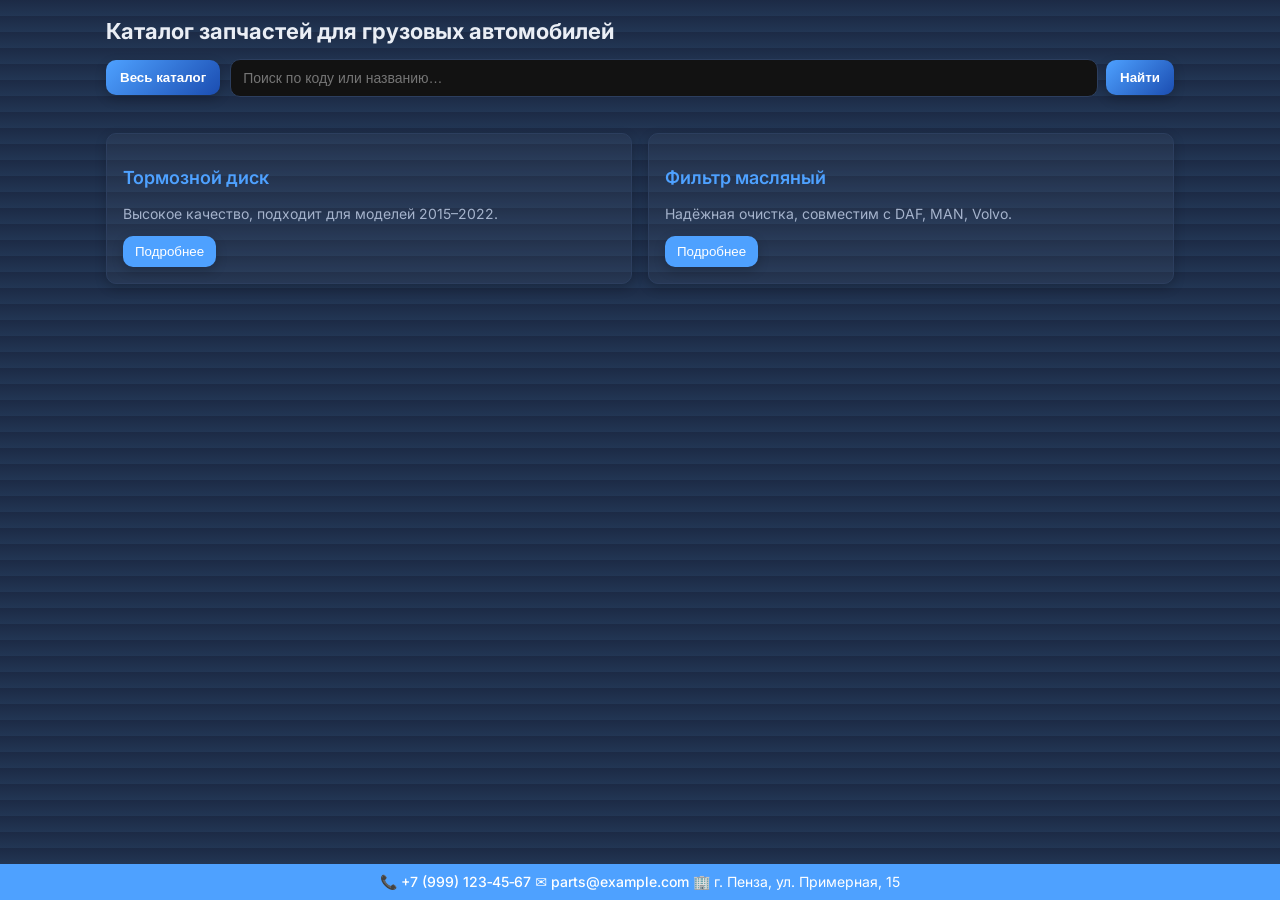
==== index.html @ dfb9af68 "Первый коммит сайта" ====
<!DOCTYPE html>
<html lang="ru">
<head>
  <meta charset="UTF-8" />
  <meta name="viewport" content="width=device-width, initial-scale=1" />
  <title>Каталог запчастей</title>

  <!-- SEO и соцсети -->
  <meta name="description" content="Каталог запчастей для грузовых автомобилей с удобным поиском, фото и контактами." />
  <meta name="keywords" content="запчасти, грузовые автомобили, каталог, купить, фото" />
  <meta property="og:title" content="Каталог запчастей для грузовых автомобилей" />
  <meta property="og:description" content="Быстрый поиск, фото и контактная информация" />
  <meta property="og:type" content="website" />
  <meta property="og:image" content="images/preview.jpg" />

  <!-- Favicon -->
  <link rel="icon" href="favicon.ico" type="image/x-icon" />

  <!-- Стили -->
  <link rel="stylesheet" href="https://cdn.datatables.net/1.13.6/css/jquery.dataTables.min.css" />
  <link rel="stylesheet" href="styles.css" />
</head>
<body>
  <h1>Каталог запчастей для грузовых автомобилей</h1>

  <div class="top-bar">
    <button id="show-all" type="button" aria-label="Показать весь каталог">Весь каталог</button>
  
    <div class="searchbar">
      <div class="search-wrapper">
        <input
          id="search-input"
          type="text"
          placeholder="Поиск по коду или названию…"
          aria-label="Поиск по коду или названию запчасти"
          autocomplete="off"
        />
        <button id="clear-search" class="clear-btn" type="button" title="Очистить поиск" aria-label="Очистить поиск">&times;</button>
      </div>
    
      <button id="search-btn" type="button" aria-label="Начать поиск">Найти</button>

      <!-- Индикатор загрузки -->
      <div id="loading-indicator" class="loading-spinner" style="display:none">
        <span></span>
      </div>

      <div id="suggestions" class="suggestions hidden" role="listbox" aria-live="polite"></div>
    </div>
  </div>

  <!-- Напоминание о контактах -->
  <div id="purchase-note" class="purchase-note hidden">
    Для покупки запчастей обращайтесь по телефону
    <a href="tel:+79991234567">📞 +7 (999) 123‑45‑67</a>.
  </div>

  <!-- Таблица -->
  <div class="results" id="results">
    <div id="table-wrap" class="hidden" aria-describedby="purchase-note">
      <table id="parts-table" class="display" style="width:100%">
        <thead>
          <tr>
            <th scope="col">Код</th>
            <th scope="col">Фото</th>
            <th scope="col">Наименование</th>
          </tr>
        </thead>
        <tbody>
        <!-- Динамически заполняется через JS -->
        </tbody>
      </table>
    </div>
  </div>

  <!-- Карточки запчастей -->
  <div id="cards-wrap" class="cards-wrap">
    <div class="card">
      <h2 class="card-title">Тормозной диск</h2>
      <p class="card-desc">Высокое качество, подходит для моделей 2015–2022.</p>
      <button class="card-button">Подробнее</button>
    </div>

    <div class="card">
      <h2 class="card-title">Фильтр масляный</h2>
      <p class="card-desc">Надёжная очистка, совместим с DAF, MAN, Volvo.</p>
      <button class="card-button">Подробнее</button>
    </div>
  </div>

  <!-- Модалка -->
  <div id="modal" class="modal" aria-hidden="true" aria-modal="true" role="dialog">
    <button class="close" aria-label="Закрыть просмотр">&times;</button>
    <div class="modal-body">
      <img class="modal-content" id="modal-img" alt="Просмотр фото запчасти" loading="lazy" />
      <div class="contact-actions">
        <a href="tel:+79991234567" class="call-btn">📞 Позвонить</a>
        <a href="mailto:parts@example.com" class="mail-btn">✉️ Написать</a>
      </div>
    </div>
  </div>

  <!-- Футер -->
  <footer class="site-footer">
    <div class="footer-inner">
      <a href="tel:+79991234567" aria-label="Позвонить по телефону">📞 +7 (999) 123‑45‑67</a>
      <a href="mailto:parts@example.com" aria-label="Написать на email">✉️ parts@example.com</a>
      <span>🏢 г. Пенза, ул. Примерная, 15</span>
    </div>
  </footer>

  <!-- Скрипты -->
  <script src="https://code.jquery.com/jquery-3.7.0.min.js" defer></script>
  <script src="https://cdn.datatables.net/1.13.6/js/jquery.dataTables.min.js" defer></script>
  <script src="scripts/main.js" defer></script>
</body>
</html>
---- styles.css ----
/* 1) Подключаем Inter из Google Fonts */
@import url('https://fonts.googleapis.com/css2?family=Inter:wght@400;500;600;700&display=swap');

:root {
  color-scheme: dark;
  --bg: #1c2a45;        /* светлее, чем #0f1a2f */
  --fg: #eaeef5;
  --muted: #a5b3cc;
  --border: #2c3e5e;
  --accent: #4ea1ff;    /* чуть ярче акцент */
  --overlay: rgba(0, 0, 0, 0.6);

  --radius: 10px;
  --shadow: 0 4px 12px rgba(0,0,0,0.2);
  --shadow-hover: 0 6px 20px rgba(0,0,0,0.3);
}

@media (prefers-color-scheme: dark) {
  :root {
    --bg: #2c3e5e;
    --fg: #eaeef5;
    --border: #1f2d4a;
    --muted: #9aa7c1;
    --shadow: 0 4px 12px rgba(0,0,0,0.3);
    --shadow-hover: 0 6px 20px rgba(0,0,0,0.4);
  }
}

* { box-sizing: border-box; }

html, body {
  
  background-color: var(--bg);
  background-image: linear-gradient(180deg, #1c2a45 0%, #223654 100%);
  background-repeat: no-repeat;
  background-size: cover;
  
  margin: 0;
  padding: 0;

  /* 1) Интер шрифт */
  font-family: 'Inter', ui-sans-serif, system-ui, Segoe UI, Roboto, Arial, sans-serif;
  color: var(--fg);
  line-height: 1.4;
  transition: background-color 0.3s ease, color 0.3s ease;

  /* повторяем точечный паттерн, градиент растягиваем */
  background-repeat: repeat, no-repeat;
  background-size: 16px 16px, cover;
}

body.no-scroll { overflow: hidden; }

h1 {
  margin: 16px auto 12px;
  padding: 0 16px;
  max-width: 1100px;
  font-size: 22px;
}

.top-bar {
  max-width: 1100px;
  margin: 0 auto 10px;
  padding: 0 16px;
  display: flex;
  gap: 10px;
  align-items: center;
  flex-wrap: wrap;
}

/* кнопки */
button {
  background: linear-gradient(135deg, var(--accent), #1b4db1);
  color: #fff;
  border: none;
  border-radius: var(--radius);
  padding: 10px 14px;
  cursor: pointer;
  font-weight: 600;
  box-shadow: var(--shadow);
  transition: box-shadow 0.25s ease, transform 0.25s ease, filter 0.25s ease;
;
}
button:hover {
  filter: brightness(1.05);
  box-shadow: var(--shadow-hover);
  transform: translateY(-1px);
}
button:active {
  transform: translateY(1px) scale(0.98);
  transition: transform 0.05s ease;
}

.searchbar {
  position: relative;
  display: flex;
  gap: 8px;
  align-items: center;
  flex: 1 1 420px;
}

#search-input {
  flex: 1 1 auto;
  padding: 10px 12px;
  border: 1px solid var(--border);
  border-radius: var(--radius);
  font-size: 14px;
}

/* анимации */
@keyframes fadeInUp {
  from {
    opacity: 0;
    transform: translateY(20px);
  }
  to {
    opacity: 1;
    transform: translateY(0);
  }
}
@keyframes fadeOutDown {
  from { opacity: 1; transform: translateY(0); }
  to { opacity: 0; transform: translateY(4px); }
}

.suggestions {
  position: absolute;
  top: calc(100% + 6px);
  left: 0;
  right: 92px;
  border: 1px solid var(--border);
  border-radius: var(--radius);
  box-shadow: var(--shadow);
  max-height: 280px;
  overflow: auto;
  z-index: 20;
  animation: fadeInUp 0.18s ease-out;
}
.suggestions.hidden { display: none; }

.suggestion-item {
  padding: 8px 12px;
  cursor: pointer;
  display: flex;
  gap: 8px;
  align-items: baseline;
}
.suggestion-item:hover { background: #f6f8fa; }
.suggestion-code { font-weight: 700; }
.suggestion-name { color: var(--muted); overflow: hidden; text-overflow: ellipsis; white-space: nowrap; }

#table-wrap {
  max-width: 1100px;
  margin: 8px auto 24px;
  padding: 0 16px 12px;
  border-radius: var(--radius);
  box-shadow: var(--shadow);
  animation: fadeInUp 0.25s ease-out;
}
#table-wrap:hover { box-shadow: var(--shadow-hover); }

.hidden { display: none !important; }

.dataTables_wrapper .dataTables_paginate .paginate_button {
  border-radius: var(--radius);
}
.dataTables_wrapper .dataTables_filter { display: none; }

#parts-table img.thumb {
  width: 110px;
  height: 78px;
  object-fit: cover;
  border-radius: var(--radius);
  border: 1px solid var(--border);
  cursor: zoom-in;
  background: #f0f0f0;
}

/* модалка */
.modal {
  display: none;
  position: fixed;
  inset: 0;
  background: var(--overlay);
  z-index: 100;
  align-items: center;
  justify-content: center;
  padding: 24px;
}
.modal.open { display: flex; }

.modal-content {
  max-width: 92vw;
  max-height: 92vh;
  border-radius: var(--radius);
  box-shadow: 0 16px 48px rgba(0,0,0,0.35);
  cursor: zoom-out;
  animation: fadeInUp 0.25s ease-out;
}

.modal .close {
  position: fixed;
  top: 18px;
  right: 22px;
  font-size: 32px;
  color: #fff;
  cursor: pointer;
  user-select: none;
  line-height: 1;
}

/* контакты в модалке */
.contact-actions {
  display: flex;
  gap: 12px;
  margin-top: 10px;
}
.contact-actions a {
  flex: 1;
  text-align: center;
  padding: 8px;
  border-radius: 4px;
  font-weight: 500;
  background: var(--accent);
  color: white;
  text-decoration: none;
  box-shadow: var(--shadow);
  transition: box-shadow 0.3s ease;
}
.contact-actions a:hover {
  opacity: 0.9;
  box-shadow: var(--shadow-hover);
}
.contact-actions.hidden { display: none !important; }

/* футер */
.site-footer {
  position: fixed;
  bottom: 0;
  left: 0;
  right: 0;
  background: var(--accent);
  color: white;
  padding: 8px 12px;
  font-size: 14px;
  display: flex;
  justify-content: center;
  gap: 20px;
  z-index: 1000;
}
.site-footer a {
  color: white;
  text-decoration: none;
  font-weight: 500;
}
.site-footer a:hover { text-decoration: underline; }

/* адаптив */
@media (max-width: 560px) {
  #parts-table img.thumb { width: 90px; height: 64px; }
}

/* поиск с крестиком */
.search-wrapper {
  position: relative;
  flex: 1 1 auto;
}
.search-wrapper input {
  width: 100%;
  padding: 10px 30px 10px 12px;
  border: 1px solid var(--border);
  border-radius: var(--radius);
  font-size: 14px;
}
.clear-btn {
  position: absolute;
  right: 8px;
  /* вместо top:50% + transform: */
  top: 50%;
  margin-top: -9px;     /* - (height/2) */
  width: 18px;
  height: 18px;
  background: none;
  border: none;
  font-size: 18px;
  line-height: 1;
  color: var(--muted);
  cursor: pointer;
  display: none;
  transition: color 0.2s ease;
  padding: 0;
}
.clear-btn:hover {
  color: var(--fg);
}

.purchase-note {
  max-width: 1100px;
  margin: 0 auto 8px;
  padding: 0 16px;
  font-size: 15px;
  color: var(--muted);
}

.modal.fade-in { animation: fadeInUp 0.25s ease-out; }

.cards-wrap {
  max-width: 1100px;
  margin: 24px auto;
  padding: 0 16px;
  display: grid;
  grid-template-columns: repeat(auto-fit, minmax(280px, 1fr));
  gap: 16px;
}

.card {
  background: rgba(255, 255, 255, 0.03); /* лёгкий прозрачный фон */
  border: 1px solid var(--border);
  border-radius: var(--radius);
  padding: 16px;
  box-shadow: var(--shadow);
  transition: box-shadow 0.3s ease, transform 0.2s ease;
  color: var(--fg);
}

.card:hover {
  box-shadow: var(--shadow-hover);
  transform: translateY(-2px);
}

.card-title {
  font-size: 18px;
  font-weight: 600;
  color: var(--accent);
  margin-bottom: 8px;
}

.card-desc {
  font-size: 14px;
  color: var(--muted);
  margin-bottom: 12px;
}

.card-button {
  background: var(--accent);
  color: white;
  border: none;
  padding: 8px 12px;
  border-radius: var(--radius);
  cursor: pointer;
  font-weight: 500;
  box-shadow: var(--shadow);
  transition: box-shadow 0.3s ease, filter 0.2s ease;
}

.card-button:hover {
  box-shadow: var(--shadow-hover);
  filter: brightness(1.1);
}

/* Стилизация пагинации DataTables */
.dataTables_wrapper .dataTables_paginate .paginate_button {
  color: var(--fg) !important;
  background: none !important;
  border: none !important;
  padding: 6px 10px;
  font-weight: 500;
  transition: color 0.2s ease;
}

.dataTables_wrapper .dataTables_paginate .paginate_button:hover {
  color: var(--accent) !important;
  background: rgba(255, 255, 255, 0.05) !important;
  border-radius: var(--radius);
}

/* ========== Override DataTables pagination ========== */
#parts-table_wrapper .dataTables_paginate .paginate_button {
  color: var(--fg) !important;
  background: none !important;
  border: none !important;
  padding: 6px 10px;
  font-weight: 500;
}

#parts-table_wrapper .dataTables_paginate .paginate_button:hover {
  color: var(--accent) !important;
  background: rgba(255,255,255,0.1) !important;
  border-radius: var(--radius);
}

/* Активная страница */
#parts-table_wrapper .dataTables_paginate .paginate_button.current {
  color: white !important;
  background: var(--accent) !important;
}

/* Делает выплывающую подсказку непрозрачной */
.suggestions {
  background-color: var(--bg);
}

/* Подсветка строки в подсказках для тёмной темы */
.suggestion-item:hover {
  background-color: rgba(255, 255, 255, 0.05);
}

/* Индикатор загрузки */
.loading-spinner {
  display: flex;
  align-items: center;
  justify-content: center;
  width: 26px;
  height: 26px;
}

.loading-spinner span {
  width: 18px;
  height: 18px;
  border: 3px solid var(--muted);
  border-top-color: var(--accent);
  border-radius: 50%;
  animation: spin 0.8s linear infinite;
}

/* Анимация вращения */
@keyframes spin {
  0%   { transform: rotate(0deg); }
  100% { transform: rotate(360deg); }
}

#results {
  height: 0;
  overflow: hidden;
  opacity: 0;
  transition: height 0.4s ease, opacity 0.4s ease;
}

#results.open {
  opacity: 1;
}

.table-wrap {
  width: 100%;
  margin-top: 20px;
}

.hidden {
  display: none !important;
}

.table-wrap {
  width: 100%;
  margin-top: 20px;
}

/* Плавное разворачивание/схлопывание */
.results {
  overflow: hidden;
  height: 0;
  transition: height 0.4s ease;
  background-color: var(--bg);
  color: var(--fg);
  border: 1px solid var(--border);
  border-radius: var(--radius);
  padding: 0 10px;
}

.results.open {
  height: auto; /* значение всё равно потом переопределит JS */
}

.note {
  font-weight: bold;
  margin-bottom: 8px;
  color: var(--muted);
}
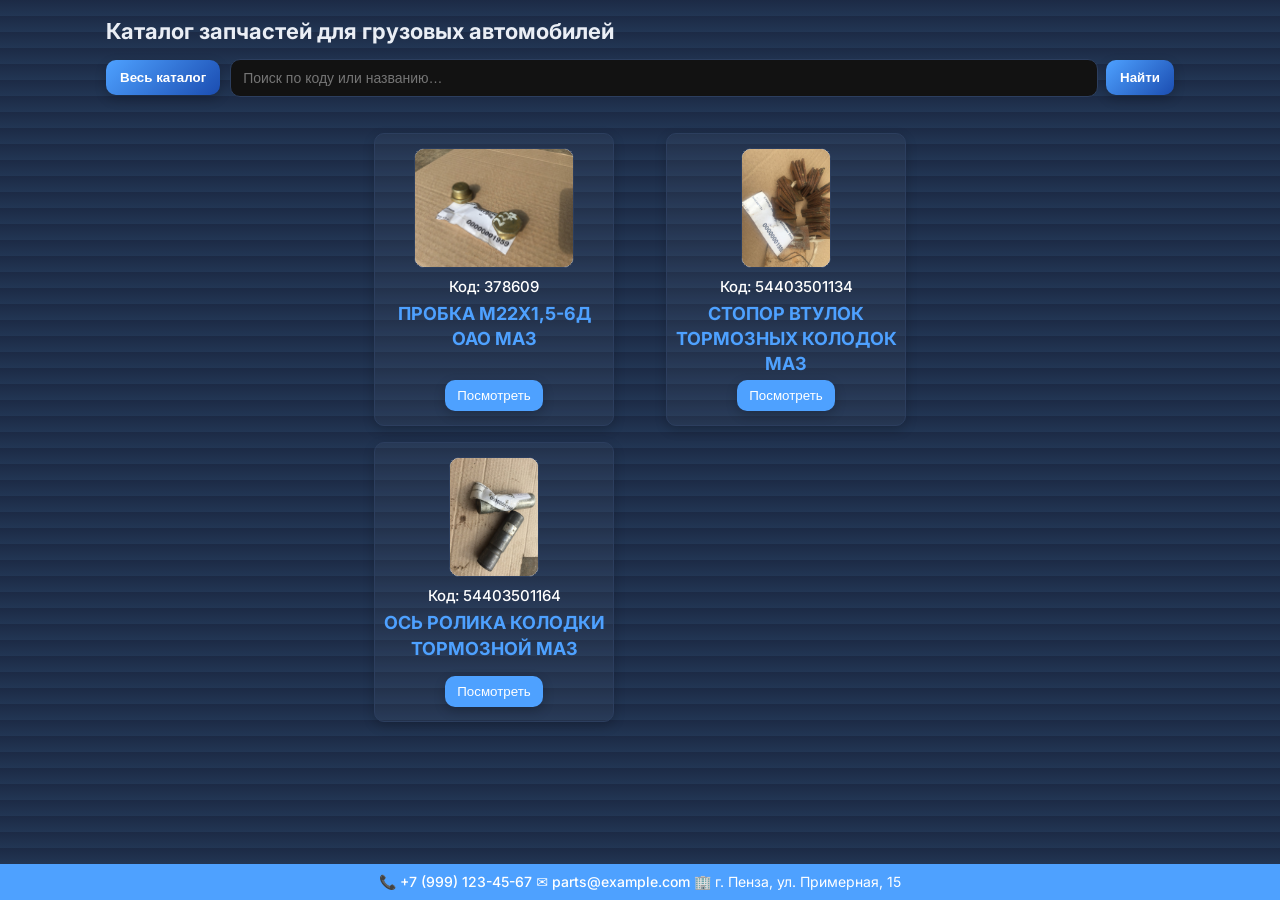
==== commit 33a95983: "Первый коммит" ====
--- a/index.html
+++ b/index.html
@@ -74,19 +74,7 @@
   </div>
 
   <!-- Карточки запчастей -->
-  <div id="cards-wrap" class="cards-wrap">
-    <div class="card">
-      <h2 class="card-title">Тормозной диск</h2>
-      <p class="card-desc">Высокое качество, подходит для моделей 2015–2022.</p>
-      <button class="card-button">Подробнее</button>
-    </div>
-
-    <div class="card">
-      <h2 class="card-title">Фильтр масляный</h2>
-      <p class="card-desc">Надёжная очистка, совместим с DAF, MAN, Volvo.</p>
-      <button class="card-button">Подробнее</button>
-    </div>
-  </div>
+  <div id="cards-wrap" class="cards-wrap"></div>
 
   <!-- Модалка -->
   <div id="modal" class="modal" aria-hidden="true" aria-modal="true" role="dialog">
--- a/styles.css
+++ b/styles.css
@@ -305,43 +305,89 @@
 .modal.fade-in { animation: fadeInUp 0.25s ease-out; }
 
 .cards-wrap {
-  max-width: 1100px;
+  max-width: 600px; /* уменьшили ширину области карточек */
   margin: 24px auto;
   padding: 0 16px;
   display: grid;
-  grid-template-columns: repeat(auto-fit, minmax(280px, 1fr));
+  grid-template-columns: repeat(2, 1fr); /* всегда две карточки в ряд */
   gap: 16px;
+  transition: opacity 1.2s, visibility 1.2s, transform 1.2s;
+  opacity: 1;
+  visibility: visible;
+  transform: translateY(0);
 }
 
 .card {
-  background: rgba(255, 255, 255, 0.03); /* лёгкий прозрачный фон */
-  border: 1px solid var(--border);
-  border-radius: var(--radius);
-  padding: 16px;
+  max-width: 240px;      /* уменьшили ширину карточки */
+  min-height: 280px;     /* уменьшили высоту карточки */
+  display: flex;
+  flex-direction: column;
+  justify-content: flex-start;
+  align-items: center;
+  margin: 0 auto;
+  background: rgba(255,255,255,0.03);
+  border: 1px solid var(--border);
+  border-radius: var(--radius);
+  padding: 14px 8px;     /* уменьшили внутренние отступы */
   box-shadow: var(--shadow);
   transition: box-shadow 0.3s ease, transform 0.2s ease;
   color: var(--fg);
-}
-
-.card:hover {
-  box-shadow: var(--shadow-hover);
-  transform: translateY(-2px);
+  box-sizing: border-box;      /* обязательно! */
+}
+
+.card-img {
+  max-width: 210px;   /* было 140px, стало в 1,5 раза больше */
+  height: 120px;      /* было 80px, стало в 1,5 раза больше */
+  object-fit: cover;
+  border-radius: var(--radius);
+  border: 1px solid var(--border);
+  background: #f0f0f0;
+  margin-bottom: 8px;
+  display: block;
+  margin-left: auto;
+  margin-right: auto;
+}
+
+.card-code,
+.card-title {
+  word-break: break-word;      /* перенос длинных слов */
+  overflow-wrap: anywhere;     /* перенос по любой точке */
+  text-align: center;
+  white-space: normal;         /* разрешаем перенос строк */
+  max-width: 100%;             /* не выходить за пределы карточки */
+  overflow: hidden;
+  display: block;
+}
+
+.card-code {
+  font-size: 15px;       /* вернули прежний размер */
+  font-weight: 500;
+  color: #fff;         /* белый цвет */
+  margin-bottom: 4px;
+  text-align: center;
 }
 
 .card-title {
   font-size: 18px;
-  font-weight: 600;
-  color: var(--accent);
-  margin-bottom: 8px;
+  font-weight: 700;
+  color: var(--accent);   /* вернули акцентный цвет */
+  margin-bottom: 4px;
+  text-align: center;
 }
 
 .card-desc {
   font-size: 14px;
   color: var(--muted);
-  margin-bottom: 12px;
+  margin-bottom: 6px;   /* уменьшили отступ */
+  text-align: center;
+  min-height: 18px;     /* ещё меньше высота */
+  display: flex;
+  align-items: center;
+  justify-content: center;
 }
 
 .card-button {
+  margin-top: auto;
   background: var(--accent);
   color: white;
   border: none;
@@ -433,7 +479,7 @@
   height: 0;
   overflow: hidden;
   opacity: 0;
-  transition: height 0.4s ease, opacity 0.4s ease;
+  transition: height 1.2s cubic-bezier(.4,0,.2,1), opacity 1.2s;
 }
 
 #results.open {
@@ -475,3 +521,43 @@
   margin-bottom: 8px;
   color: var(--muted);
 }
+
+/* ------------------------------------------------------------------------
+   Подсветка строки, выбранной из подсказок
+------------------------------------------------------------------------- */
+#parts-table tbody tr.highlight {
+  animation: fadeHighlight 2s ease-out forwards;
+}
+
+/* ключевые кадры для плавного угасания */
+@keyframes fadeHighlight {
+  from {
+    background-color: rgba(78, 161, 255, 0.3);  /* оттенок вашего --accent с прозрачностью */
+  }
+  to {
+    background-color: transparent;
+  }
+}
+
+.cards-wrap,
+#table-wrap {
+  transition: opacity 1.2s, visibility 1.2s;
+  opacity: 1;
+  visibility: visible;
+}
+
+.cards-wrap.hidden,
+#table-wrap.hidden {
+  opacity: 0;
+  visibility: hidden;
+  pointer-events: none;
+  transition-delay: 0s; /* убрали задержку для более плавного старта */
+}
+
+.cards-wrap.hidden {
+  opacity: 0;
+  visibility: hidden;
+  pointer-events: none;
+  transform: translateY(30px); /* плавный сдвиг вниз при скрытии */
+  transition-delay: 0s;
+}
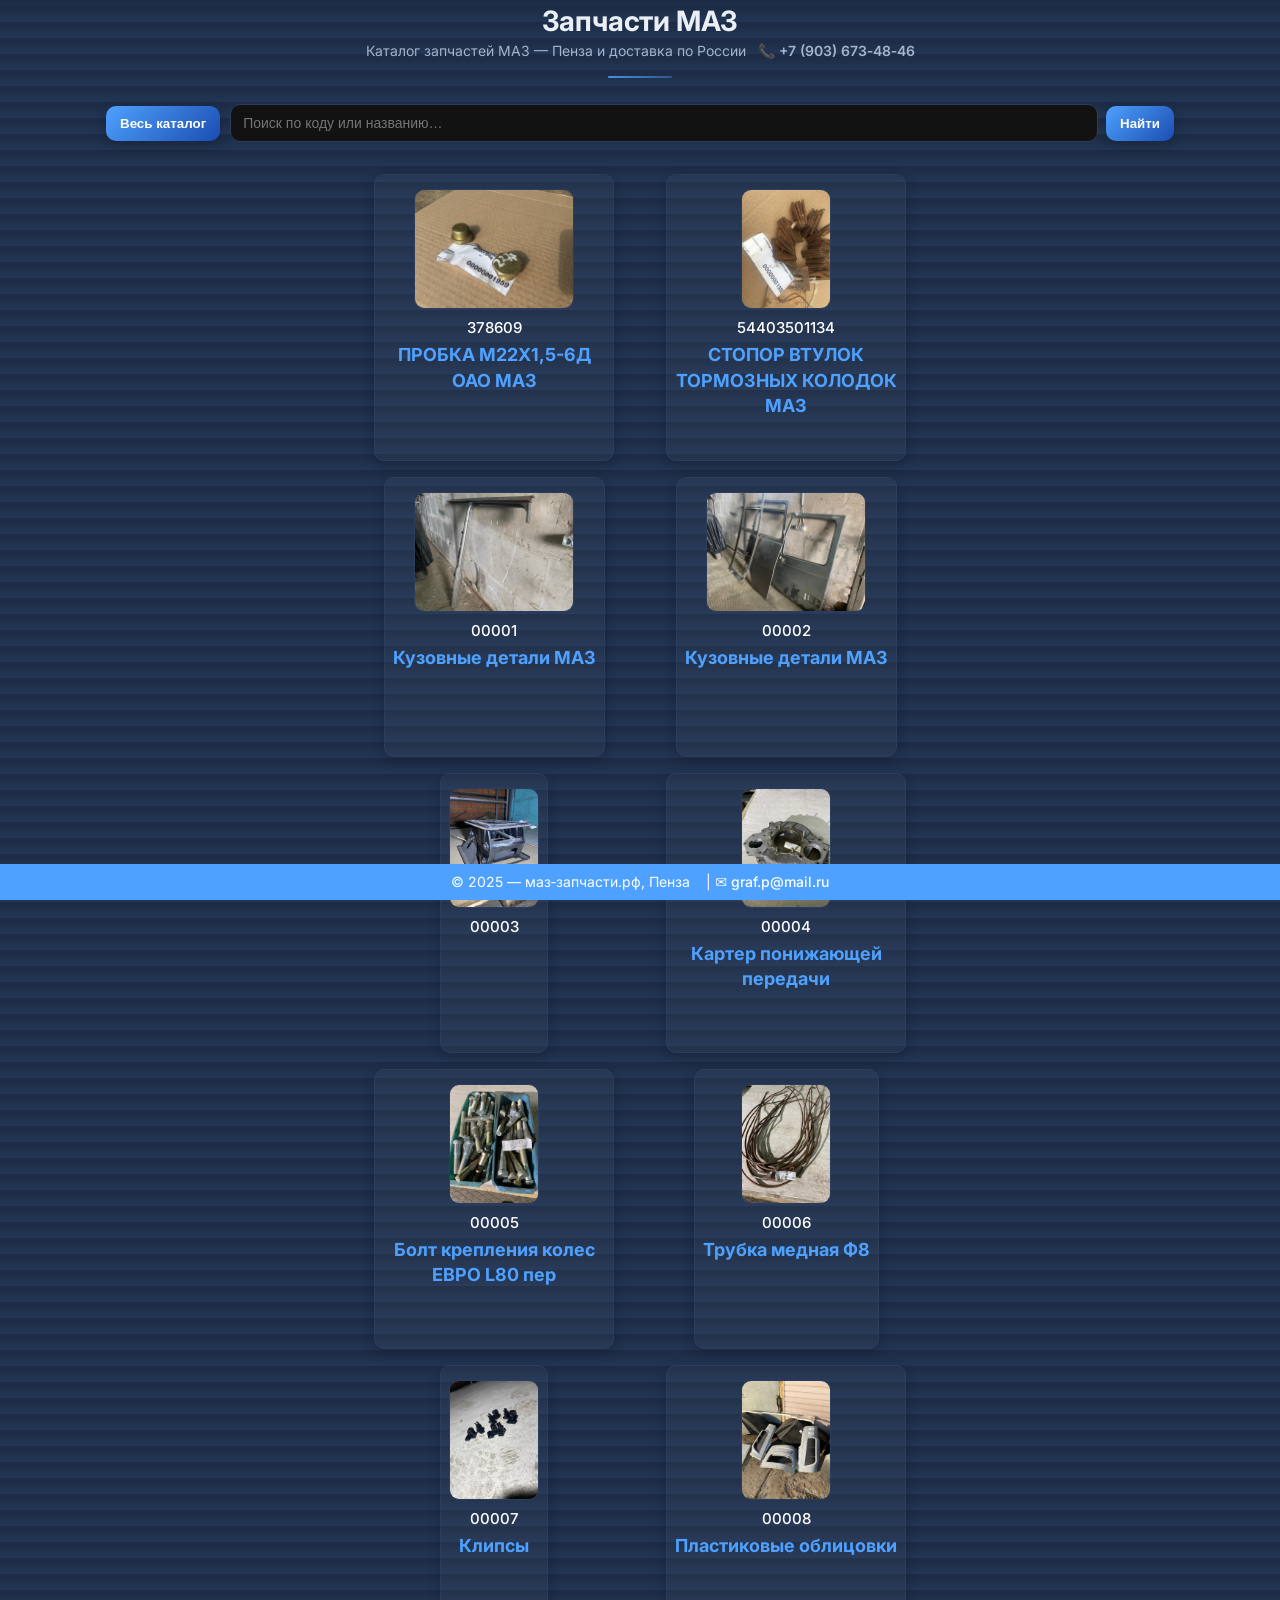
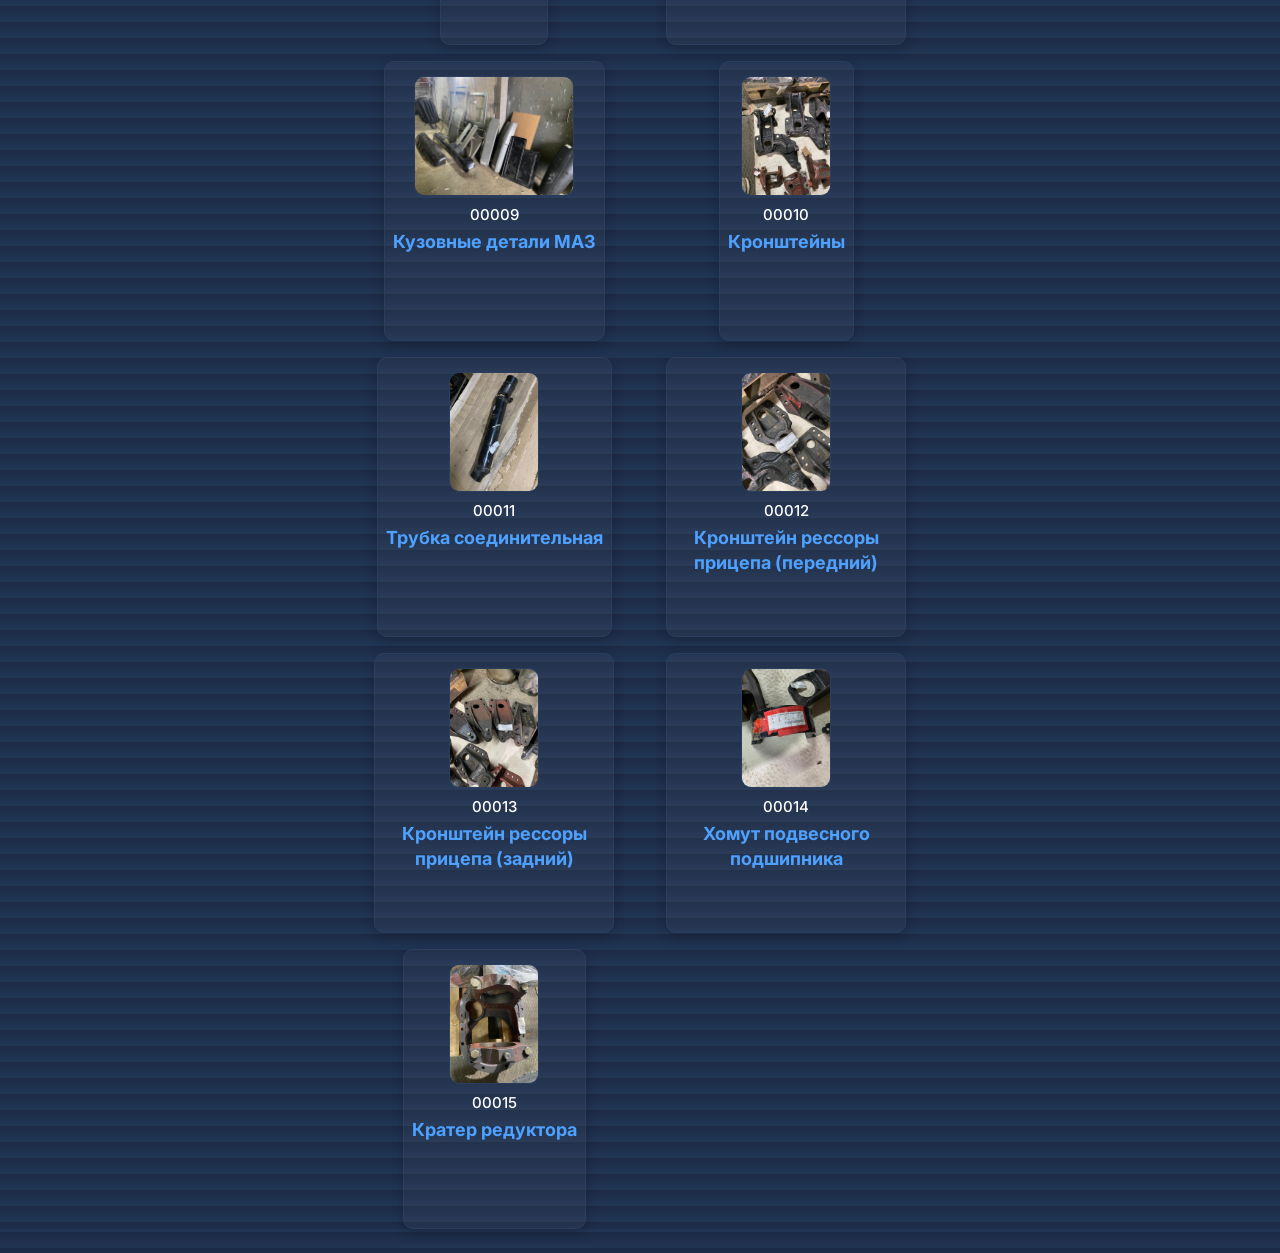
==== commit b3f004da: "Add files via upload" ====
--- a/index.html
+++ b/index.html
@@ -1,105 +1,93 @@
-<!DOCTYPE html>
-<html lang="ru">
-<head>
-  <meta charset="UTF-8" />
-  <meta name="viewport" content="width=device-width, initial-scale=1" />
-  <title>Каталог запчастей</title>
-
-  <!-- SEO и соцсети -->
-  <meta name="description" content="Каталог запчастей для грузовых автомобилей с удобным поиском, фото и контактами." />
-  <meta name="keywords" content="запчасти, грузовые автомобили, каталог, купить, фото" />
-  <meta property="og:title" content="Каталог запчастей для грузовых автомобилей" />
-  <meta property="og:description" content="Быстрый поиск, фото и контактная информация" />
-  <meta property="og:type" content="website" />
-  <meta property="og:image" content="images/preview.jpg" />
-
-  <!-- Favicon -->
-  <link rel="icon" href="favicon.ico" type="image/x-icon" />
-
-  <!-- Стили -->
-  <link rel="stylesheet" href="https://cdn.datatables.net/1.13.6/css/jquery.dataTables.min.css" />
-  <link rel="stylesheet" href="styles.css" />
-</head>
-<body>
-  <h1>Каталог запчастей для грузовых автомобилей</h1>
-
-  <div class="top-bar">
-    <button id="show-all" type="button" aria-label="Показать весь каталог">Весь каталог</button>
-  
-    <div class="searchbar">
-      <div class="search-wrapper">
-        <input
-          id="search-input"
-          type="text"
-          placeholder="Поиск по коду или названию…"
-          aria-label="Поиск по коду или названию запчасти"
-          autocomplete="off"
-        />
-        <button id="clear-search" class="clear-btn" type="button" title="Очистить поиск" aria-label="Очистить поиск">&times;</button>
-      </div>
-    
-      <button id="search-btn" type="button" aria-label="Начать поиск">Найти</button>
-
-      <!-- Индикатор загрузки -->
-      <div id="loading-indicator" class="loading-spinner" style="display:none">
-        <span></span>
-      </div>
-
-      <div id="suggestions" class="suggestions hidden" role="listbox" aria-live="polite"></div>
-    </div>
-  </div>
-
-  <!-- Напоминание о контактах -->
-  <div id="purchase-note" class="purchase-note hidden">
-    Для покупки запчастей обращайтесь по телефону
-    <a href="tel:+79991234567">📞 +7 (999) 123‑45‑67</a>.
-  </div>
-
-  <!-- Таблица -->
-  <div class="results" id="results">
-    <div id="table-wrap" class="hidden" aria-describedby="purchase-note">
-      <table id="parts-table" class="display" style="width:100%">
-        <thead>
-          <tr>
-            <th scope="col">Код</th>
-            <th scope="col">Фото</th>
-            <th scope="col">Наименование</th>
-          </tr>
-        </thead>
-        <tbody>
-        <!-- Динамически заполняется через JS -->
-        </tbody>
-      </table>
-    </div>
-  </div>
-
-  <!-- Карточки запчастей -->
-  <div id="cards-wrap" class="cards-wrap"></div>
-
-  <!-- Модалка -->
-  <div id="modal" class="modal" aria-hidden="true" aria-modal="true" role="dialog">
-    <button class="close" aria-label="Закрыть просмотр">&times;</button>
-    <div class="modal-body">
-      <img class="modal-content" id="modal-img" alt="Просмотр фото запчасти" loading="lazy" />
-      <div class="contact-actions">
-        <a href="tel:+79991234567" class="call-btn">📞 Позвонить</a>
-        <a href="mailto:parts@example.com" class="mail-btn">✉️ Написать</a>
-      </div>
-    </div>
-  </div>
-
-  <!-- Футер -->
-  <footer class="site-footer">
-    <div class="footer-inner">
-      <a href="tel:+79991234567" aria-label="Позвонить по телефону">📞 +7 (999) 123‑45‑67</a>
-      <a href="mailto:parts@example.com" aria-label="Написать на email">✉️ parts@example.com</a>
-      <span>🏢 г. Пенза, ул. Примерная, 15</span>
-    </div>
-  </footer>
-
-  <!-- Скрипты -->
-  <script src="https://code.jquery.com/jquery-3.7.0.min.js" defer></script>
-  <script src="https://cdn.datatables.net/1.13.6/js/jquery.dataTables.min.js" defer></script>
-  <script src="scripts/main.js" defer></script>
-</body>
-</html>
+<!DOCTYPE html>
+<html lang="ru">
+<head>
+  <meta charset="UTF-8" />
+  <meta name="viewport" content="width=device-width, initial-scale=1" />
+  <title>Каталог запчастей МАЗ</title>
+
+  <!-- SEO и соцсети -->
+  <meta name="description" content="МАЗ-запчасти.рф МАЗ." />
+  <meta name="keywords" content="запчасти, грузовые автомобили, каталог, купить, фото, МАЗ" />
+  <meta property="og:title" content="Каталог запчастей для грузовых автомобилей" />
+  <meta property="og:description" content="Быстрый поиск, фото и контактная информация" />
+  <meta property="og:type" content="website" />
+  <meta property="og:image" content="images/preview.jpg" />
+
+  <!-- Favicon -->
+  <link rel="icon" href="favicon.ico" type="image/x-icon" />
+
+  <!-- Стили -->
+  <link rel="stylesheet" href="https://cdn.datatables.net/1.13.6/css/jquery.dataTables.min.css" />
+  <link rel="stylesheet" href="styles.css" />
+</head>
+<body>
+  <header class="site-header" role="banner" aria-label="Заголовок сайта">
+    <h1 class="site-title">Запчасти МАЗ</h1>
+    <p class="seo-h2">
+      Каталог запчастей МАЗ — Пенза и доставка по России
+      <a href="tel:+79036734846" aria-label="Позвонить +7 (903) 673-48-46">📞 +7 (903) 673‑48‑46</a>
+    </p>
+  </header>
+
+  <div class="top-bar">
+    <button id="show-all" type="button" aria-label="Показать весь каталог">Весь каталог</button>
+  
+    <div class="searchbar">
+      <div class="search-wrapper">
+        <input
+          id="search-input"
+          type="text"
+          placeholder="Поиск по коду или названию…"
+          aria-label="Поиск по коду или названию запчасти"
+          autocomplete="off"
+        />
+        <button id="clear-search" class="clear-btn" type="button" title="Очистить поиск" aria-label="Очистить поиск">&times;</button>
+      </div>
+    
+      <button id="search-btn" type="button" aria-label="Начать поиск">Найти</button>
+
+      <!-- Индикатор загрузки -->
+      <div id="loading-indicator" class="loading-spinner" style="display:none">
+        <span></span>
+      </div>
+
+      <div id="suggestions" class="suggestions hidden" role="listbox" aria-live="polite"></div>
+    </div>
+  </div>
+
+  <!-- Напоминание о контактах -->
+  <div id="purchase-note" class="purchase-note hidden">
+    Для покупки запчастей обращайтесь по телефону
+    <a href="tel:+79991234567">📞 +7 (999) 123‑45‑67</a>.
+  </div>
+
+  <!-- Карточки запчастей -->
+  <div id="cards-wrap" class="cards-wrap"></div>
+  <div id="table-wrap"></div>
+
+  <!-- Модалка -->
+  <div id="modal" class="modal" aria-hidden="true" aria-modal="true" role="dialog">
+    <button class="close" aria-label="Закрыть просмотр">&times;</button>
+    <div class="modal-body">
+      <img class="modal-content" id="modal-img" alt="Просмотр фото запчасти" loading="lazy" />
+      <div class="contact-actions">
+        <a href="tel:+79991234567" class="call-btn">📞 Позвонить</a>
+        <a href="mailto:graf.p@mail.ru" class="mail-btn">✉️ graf.p@mail.ru</a>
+      </div>
+    </div>
+  </div>
+
+  <!-- Футер (новый: год + почта) -->
+  <footer class="site-footer" role="contentinfo" aria-label="Футер сайта">
+    <div>
+      © <span id="site-year">2025</span> — маз‑запчасти.рф, Пенза
+      <span style="margin-left:12px">|</span>
+      <a href="mailto:graf.p@mail.ru" aria-label="Написать на почту">✉️ graf.p@mail.ru</a>
+    </div>
+  </footer>
+  <!-- Скрипты -->
+  <script src="https://code.jquery.com/jquery-3.7.0.min.js" defer></script>
+  <script src="https://cdn.datatables.net/1.13.6/js/jquery.dataTables.min.js" defer></script>
+  <script src="scripts/main.js" defer></script>
+  </body>
+</html>
--- a/styles.css
+++ b/styles.css
@@ -1,563 +1,1067 @@
-/* 1) Подключаем Inter из Google Fonts */
-@import url('https://fonts.googleapis.com/css2?family=Inter:wght@400;500;600;700&display=swap');
-
-:root {
-  color-scheme: dark;
-  --bg: #1c2a45;        /* светлее, чем #0f1a2f */
-  --fg: #eaeef5;
-  --muted: #a5b3cc;
-  --border: #2c3e5e;
-  --accent: #4ea1ff;    /* чуть ярче акцент */
-  --overlay: rgba(0, 0, 0, 0.6);
-
-  --radius: 10px;
-  --shadow: 0 4px 12px rgba(0,0,0,0.2);
-  --shadow-hover: 0 6px 20px rgba(0,0,0,0.3);
-}
-
-@media (prefers-color-scheme: dark) {
-  :root {
-    --bg: #2c3e5e;
-    --fg: #eaeef5;
-    --border: #1f2d4a;
-    --muted: #9aa7c1;
-    --shadow: 0 4px 12px rgba(0,0,0,0.3);
-    --shadow-hover: 0 6px 20px rgba(0,0,0,0.4);
-  }
-}
-
-* { box-sizing: border-box; }
-
-html, body {
-  
-  background-color: var(--bg);
-  background-image: linear-gradient(180deg, #1c2a45 0%, #223654 100%);
-  background-repeat: no-repeat;
-  background-size: cover;
-  
-  margin: 0;
-  padding: 0;
-
-  /* 1) Интер шрифт */
-  font-family: 'Inter', ui-sans-serif, system-ui, Segoe UI, Roboto, Arial, sans-serif;
-  color: var(--fg);
-  line-height: 1.4;
-  transition: background-color 0.3s ease, color 0.3s ease;
-
-  /* повторяем точечный паттерн, градиент растягиваем */
-  background-repeat: repeat, no-repeat;
-  background-size: 16px 16px, cover;
-}
-
-body.no-scroll { overflow: hidden; }
-
-h1 {
-  margin: 16px auto 12px;
-  padding: 0 16px;
-  max-width: 1100px;
-  font-size: 22px;
-}
-
-.top-bar {
-  max-width: 1100px;
-  margin: 0 auto 10px;
-  padding: 0 16px;
-  display: flex;
-  gap: 10px;
-  align-items: center;
-  flex-wrap: wrap;
-}
-
-/* кнопки */
-button {
-  background: linear-gradient(135deg, var(--accent), #1b4db1);
-  color: #fff;
-  border: none;
-  border-radius: var(--radius);
-  padding: 10px 14px;
-  cursor: pointer;
-  font-weight: 600;
-  box-shadow: var(--shadow);
-  transition: box-shadow 0.25s ease, transform 0.25s ease, filter 0.25s ease;
-;
-}
-button:hover {
-  filter: brightness(1.05);
-  box-shadow: var(--shadow-hover);
-  transform: translateY(-1px);
-}
-button:active {
-  transform: translateY(1px) scale(0.98);
-  transition: transform 0.05s ease;
-}
-
-.searchbar {
-  position: relative;
-  display: flex;
-  gap: 8px;
-  align-items: center;
-  flex: 1 1 420px;
-}
-
-#search-input {
-  flex: 1 1 auto;
-  padding: 10px 12px;
-  border: 1px solid var(--border);
-  border-radius: var(--radius);
-  font-size: 14px;
-}
-
-/* анимации */
-@keyframes fadeInUp {
-  from {
-    opacity: 0;
-    transform: translateY(20px);
-  }
-  to {
-    opacity: 1;
-    transform: translateY(0);
-  }
-}
-@keyframes fadeOutDown {
-  from { opacity: 1; transform: translateY(0); }
-  to { opacity: 0; transform: translateY(4px); }
-}
-
-.suggestions {
-  position: absolute;
-  top: calc(100% + 6px);
-  left: 0;
-  right: 92px;
-  border: 1px solid var(--border);
-  border-radius: var(--radius);
-  box-shadow: var(--shadow);
-  max-height: 280px;
-  overflow: auto;
-  z-index: 20;
-  animation: fadeInUp 0.18s ease-out;
-}
-.suggestions.hidden { display: none; }
-
-.suggestion-item {
-  padding: 8px 12px;
-  cursor: pointer;
-  display: flex;
-  gap: 8px;
-  align-items: baseline;
-}
-.suggestion-item:hover { background: #f6f8fa; }
-.suggestion-code { font-weight: 700; }
-.suggestion-name { color: var(--muted); overflow: hidden; text-overflow: ellipsis; white-space: nowrap; }
-
-#table-wrap {
-  max-width: 1100px;
-  margin: 8px auto 24px;
-  padding: 0 16px 12px;
-  border-radius: var(--radius);
-  box-shadow: var(--shadow);
-  animation: fadeInUp 0.25s ease-out;
-}
-#table-wrap:hover { box-shadow: var(--shadow-hover); }
-
-.hidden { display: none !important; }
-
-.dataTables_wrapper .dataTables_paginate .paginate_button {
-  border-radius: var(--radius);
-}
-.dataTables_wrapper .dataTables_filter { display: none; }
-
-#parts-table img.thumb {
-  width: 110px;
-  height: 78px;
-  object-fit: cover;
-  border-radius: var(--radius);
-  border: 1px solid var(--border);
-  cursor: zoom-in;
-  background: #f0f0f0;
-}
-
-/* модалка */
-.modal {
-  display: none;
-  position: fixed;
-  inset: 0;
-  background: var(--overlay);
-  z-index: 100;
-  align-items: center;
-  justify-content: center;
-  padding: 24px;
-}
-.modal.open { display: flex; }
-
-.modal-content {
-  max-width: 92vw;
-  max-height: 92vh;
-  border-radius: var(--radius);
-  box-shadow: 0 16px 48px rgba(0,0,0,0.35);
-  cursor: zoom-out;
-  animation: fadeInUp 0.25s ease-out;
-}
-
-.modal .close {
-  position: fixed;
-  top: 18px;
-  right: 22px;
-  font-size: 32px;
-  color: #fff;
-  cursor: pointer;
-  user-select: none;
-  line-height: 1;
-}
-
-/* контакты в модалке */
-.contact-actions {
-  display: flex;
-  gap: 12px;
-  margin-top: 10px;
-}
-.contact-actions a {
-  flex: 1;
-  text-align: center;
-  padding: 8px;
-  border-radius: 4px;
-  font-weight: 500;
-  background: var(--accent);
-  color: white;
-  text-decoration: none;
-  box-shadow: var(--shadow);
-  transition: box-shadow 0.3s ease;
-}
-.contact-actions a:hover {
-  opacity: 0.9;
-  box-shadow: var(--shadow-hover);
-}
-.contact-actions.hidden { display: none !important; }
-
-/* футер */
-.site-footer {
-  position: fixed;
-  bottom: 0;
-  left: 0;
-  right: 0;
-  background: var(--accent);
-  color: white;
-  padding: 8px 12px;
-  font-size: 14px;
-  display: flex;
-  justify-content: center;
-  gap: 20px;
-  z-index: 1000;
-}
-.site-footer a {
-  color: white;
-  text-decoration: none;
-  font-weight: 500;
-}
-.site-footer a:hover { text-decoration: underline; }
-
-/* адаптив */
-@media (max-width: 560px) {
-  #parts-table img.thumb { width: 90px; height: 64px; }
-}
-
-/* поиск с крестиком */
-.search-wrapper {
-  position: relative;
-  flex: 1 1 auto;
-}
-.search-wrapper input {
-  width: 100%;
-  padding: 10px 30px 10px 12px;
-  border: 1px solid var(--border);
-  border-radius: var(--radius);
-  font-size: 14px;
-}
-.clear-btn {
-  position: absolute;
-  right: 8px;
-  /* вместо top:50% + transform: */
-  top: 50%;
-  margin-top: -9px;     /* - (height/2) */
-  width: 18px;
-  height: 18px;
-  background: none;
-  border: none;
-  font-size: 18px;
-  line-height: 1;
-  color: var(--muted);
-  cursor: pointer;
-  display: none;
-  transition: color 0.2s ease;
-  padding: 0;
-}
-.clear-btn:hover {
-  color: var(--fg);
-}
-
-.purchase-note {
-  max-width: 1100px;
-  margin: 0 auto 8px;
-  padding: 0 16px;
-  font-size: 15px;
-  color: var(--muted);
-}
-
-.modal.fade-in { animation: fadeInUp 0.25s ease-out; }
-
-.cards-wrap {
-  max-width: 600px; /* уменьшили ширину области карточек */
-  margin: 24px auto;
-  padding: 0 16px;
-  display: grid;
-  grid-template-columns: repeat(2, 1fr); /* всегда две карточки в ряд */
-  gap: 16px;
-  transition: opacity 1.2s, visibility 1.2s, transform 1.2s;
-  opacity: 1;
-  visibility: visible;
-  transform: translateY(0);
-}
-
-.card {
-  max-width: 240px;      /* уменьшили ширину карточки */
-  min-height: 280px;     /* уменьшили высоту карточки */
-  display: flex;
-  flex-direction: column;
-  justify-content: flex-start;
-  align-items: center;
-  margin: 0 auto;
-  background: rgba(255,255,255,0.03);
-  border: 1px solid var(--border);
-  border-radius: var(--radius);
-  padding: 14px 8px;     /* уменьшили внутренние отступы */
-  box-shadow: var(--shadow);
-  transition: box-shadow 0.3s ease, transform 0.2s ease;
-  color: var(--fg);
-  box-sizing: border-box;      /* обязательно! */
-}
-
-.card-img {
-  max-width: 210px;   /* было 140px, стало в 1,5 раза больше */
-  height: 120px;      /* было 80px, стало в 1,5 раза больше */
-  object-fit: cover;
-  border-radius: var(--radius);
-  border: 1px solid var(--border);
-  background: #f0f0f0;
-  margin-bottom: 8px;
-  display: block;
-  margin-left: auto;
-  margin-right: auto;
-}
-
-.card-code,
-.card-title {
-  word-break: break-word;      /* перенос длинных слов */
-  overflow-wrap: anywhere;     /* перенос по любой точке */
-  text-align: center;
-  white-space: normal;         /* разрешаем перенос строк */
-  max-width: 100%;             /* не выходить за пределы карточки */
-  overflow: hidden;
-  display: block;
-}
-
-.card-code {
-  font-size: 15px;       /* вернули прежний размер */
-  font-weight: 500;
-  color: #fff;         /* белый цвет */
-  margin-bottom: 4px;
-  text-align: center;
-}
-
-.card-title {
-  font-size: 18px;
-  font-weight: 700;
-  color: var(--accent);   /* вернули акцентный цвет */
-  margin-bottom: 4px;
-  text-align: center;
-}
-
-.card-desc {
-  font-size: 14px;
-  color: var(--muted);
-  margin-bottom: 6px;   /* уменьшили отступ */
-  text-align: center;
-  min-height: 18px;     /* ещё меньше высота */
-  display: flex;
-  align-items: center;
-  justify-content: center;
-}
-
-.card-button {
-  margin-top: auto;
-  background: var(--accent);
-  color: white;
-  border: none;
-  padding: 8px 12px;
-  border-radius: var(--radius);
-  cursor: pointer;
-  font-weight: 500;
-  box-shadow: var(--shadow);
-  transition: box-shadow 0.3s ease, filter 0.2s ease;
-}
-
-.card-button:hover {
-  box-shadow: var(--shadow-hover);
-  filter: brightness(1.1);
-}
-
-/* Стилизация пагинации DataTables */
-.dataTables_wrapper .dataTables_paginate .paginate_button {
-  color: var(--fg) !important;
-  background: none !important;
-  border: none !important;
-  padding: 6px 10px;
-  font-weight: 500;
-  transition: color 0.2s ease;
-}
-
-.dataTables_wrapper .dataTables_paginate .paginate_button:hover {
-  color: var(--accent) !important;
-  background: rgba(255, 255, 255, 0.05) !important;
-  border-radius: var(--radius);
-}
-
-/* ========== Override DataTables pagination ========== */
-#parts-table_wrapper .dataTables_paginate .paginate_button {
-  color: var(--fg) !important;
-  background: none !important;
-  border: none !important;
-  padding: 6px 10px;
-  font-weight: 500;
-}
-
-#parts-table_wrapper .dataTables_paginate .paginate_button:hover {
-  color: var(--accent) !important;
-  background: rgba(255,255,255,0.1) !important;
-  border-radius: var(--radius);
-}
-
-/* Активная страница */
-#parts-table_wrapper .dataTables_paginate .paginate_button.current {
-  color: white !important;
-  background: var(--accent) !important;
-}
-
-/* Делает выплывающую подсказку непрозрачной */
-.suggestions {
-  background-color: var(--bg);
-}
-
-/* Подсветка строки в подсказках для тёмной темы */
-.suggestion-item:hover {
-  background-color: rgba(255, 255, 255, 0.05);
-}
-
-/* Индикатор загрузки */
-.loading-spinner {
-  display: flex;
-  align-items: center;
-  justify-content: center;
-  width: 26px;
-  height: 26px;
-}
-
-.loading-spinner span {
-  width: 18px;
-  height: 18px;
-  border: 3px solid var(--muted);
-  border-top-color: var(--accent);
-  border-radius: 50%;
-  animation: spin 0.8s linear infinite;
-}
-
-/* Анимация вращения */
-@keyframes spin {
-  0%   { transform: rotate(0deg); }
-  100% { transform: rotate(360deg); }
-}
-
-#results {
-  height: 0;
-  overflow: hidden;
-  opacity: 0;
-  transition: height 1.2s cubic-bezier(.4,0,.2,1), opacity 1.2s;
-}
-
-#results.open {
-  opacity: 1;
-}
-
-.table-wrap {
-  width: 100%;
-  margin-top: 20px;
-}
-
-.hidden {
-  display: none !important;
-}
-
-.table-wrap {
-  width: 100%;
-  margin-top: 20px;
-}
-
-/* Плавное разворачивание/схлопывание */
-.results {
-  overflow: hidden;
-  height: 0;
-  transition: height 0.4s ease;
-  background-color: var(--bg);
-  color: var(--fg);
-  border: 1px solid var(--border);
-  border-radius: var(--radius);
-  padding: 0 10px;
-}
-
-.results.open {
-  height: auto; /* значение всё равно потом переопределит JS */
-}
-
-.note {
-  font-weight: bold;
-  margin-bottom: 8px;
-  color: var(--muted);
-}
-
-/* ------------------------------------------------------------------------
-   Подсветка строки, выбранной из подсказок
-------------------------------------------------------------------------- */
-#parts-table tbody tr.highlight {
-  animation: fadeHighlight 2s ease-out forwards;
-}
-
-/* ключевые кадры для плавного угасания */
-@keyframes fadeHighlight {
-  from {
-    background-color: rgba(78, 161, 255, 0.3);  /* оттенок вашего --accent с прозрачностью */
-  }
-  to {
-    background-color: transparent;
-  }
-}
-
-.cards-wrap,
-#table-wrap {
-  transition: opacity 1.2s, visibility 1.2s;
-  opacity: 1;
-  visibility: visible;
-}
-
-.cards-wrap.hidden,
-#table-wrap.hidden {
-  opacity: 0;
-  visibility: hidden;
-  pointer-events: none;
-  transition-delay: 0s; /* убрали задержку для более плавного старта */
-}
-
-.cards-wrap.hidden {
-  opacity: 0;
-  visibility: hidden;
-  pointer-events: none;
-  transform: translateY(30px); /* плавный сдвиг вниз при скрытии */
-  transition-delay: 0s;
+/* 1) Подключаем Inter из Google Fonts */
+@import url('https://fonts.googleapis.com/css2?family=Inter:wght@400;500;600;700&display=swap');
+
+:root {
+  color-scheme: dark;
+  --bg: #1c2a45;        /* светлее, чем #0f1a2f */
+  --fg: #eaeef5;
+  --muted: #a5b3cc;
+  --border: #2c3e5e;
+  --accent: #4ea1ff;    /* чуть ярче акцент */
+  --overlay: rgba(0, 0, 0, 0.6);
+
+  --radius: 10px;
+  --shadow: 0 4px 12px rgba(0,0,0,0.2);
+  --shadow-hover: 0 6px 20px rgba(0,0,0,0.3);
+}
+
+@media (prefers-color-scheme: dark) {
+  :root {
+    --bg: #2c3e5e;
+    --fg: #eaeef5;
+    --border: #1f2d4a;
+    --muted: #9aa7c1;
+    --shadow: 0 4px 12px rgba(0,0,0,0.3);
+    --shadow-hover: 0 6px 20px rgba(0,0,0,0.4);
+  }
+}
+
+* { box-sizing: border-box; }
+
+html, body {
+  
+  background-color: var(--bg);
+  background-image: linear-gradient(180deg, #1c2a45 0%, #223654 100%);
+  background-repeat: no-repeat;
+  background-size: cover;
+  
+  margin: 0;
+  padding: 0;
+
+  /* 1) Интер шрифт */
+  font-family: 'Inter', ui-sans-serif, system-ui, Segoe UI, Roboto, Arial, sans-serif;
+  color: var(--fg);
+  line-height: 1.4;
+  transition: background-color 0.3s ease, color 0.3s ease;
+
+  /* повторяем точечный паттерн, градиент растягиваем */
+  background-repeat: repeat, no-repeat;
+  background-size: 16px 16px, cover;
+}
+
+body.no-scroll { overflow: hidden; }
+
+/* Улучшенное выравнивание и отступы для заголовков */
+h1 {
+  font-size: 28px;
+  line-height: 1.12;
+  font-weight: 700;
+  margin: 18px 16px 6px;    /* сверху, по бокам, снизу */
+  text-align: center;
+  max-width: 1100px;
+  margin-left: auto;
+  margin-right: auto;
+  word-break: break-word;
+  color: var(--fg);         /* использовать вашу переменную цвета */
+}
+
+/* Блок заголовка — аккуратно центрируем и отделяем от панели поиска */
+.site-header {
+  max-width: 1100px;
+  margin: 6px auto 18px;
+  padding: 0 16px;
+  display: flex;
+  flex-direction: column;
+  align-items: center;
+  gap: 6px;
+  box-sizing: border-box;
+  text-align: center;
+  z-index: 1;
+}
+
+/* Заголовок сайта — более выразительный, но не громоздкий */
+.site-title,
+h1 {
+  font-size: 28px;
+  line-height: 1.08;
+  font-weight: 700;
+  margin: 0;
+  color: var(--fg);
+  letter-spacing: -0.2px;
+  word-break: break-word;
+  text-rendering: optimizeLegibility;
+}
+
+/* Подзаголовок SEO — компактный, контрастный и адаптивный */
+.seo-h2 {
+  font-size: 14px;
+  line-height: 1.3;
+  margin: 0;
+  color: var(--muted);
+  max-width: 980px;
+  padding: 0 8px;
+}
+
+/* Ссылка в SEO-подзаголовке — аккуратно, без подчёркивания */
+.seo-h2 a {
+  color: inherit;
+  text-decoration: none;
+  font-weight: 600;
+  margin-left: 8px;
+}
+.seo-h2 a:hover {
+  text-decoration: underline;
+}
+
+/* Небольшая разделительная линия (опционально) */
+.site-header::after {
+  content: "";
+  display: block;
+  width: 64px;
+  height: 2px;
+  margin-top: 10px;
+  border-radius: 2px;
+  background: linear-gradient(90deg, rgba(78,161,255,0.95), rgba(78,161,255,0.4));
+  opacity: 0.9;
+}
+
+/* Уменьшаем размер текста на очень маленьких экранах */
+@media (max-width: 520px) {
+  .site-title { font-size: 20px; }
+  .seo-h2 { font-size: 13px; }
+  .site-header::after { width: 48px; height: 1.6px; margin-top: 8px; }
+}
+
+/* Предотвращаем наложение top-bar и header (если top-bar фиксирован) */
+.top-bar {
+  position: relative;
+  z-index: 2;
+}
+
+.top-bar {
+  max-width: 1100px;
+  margin: 0 auto 10px;
+  padding: 0 16px;
+  display: flex;
+  gap: 10px;
+  align-items: center;
+  flex-wrap: wrap;
+  width: 100%;
+  box-sizing: border-box;
+  padding: 8px 16px;
+  justify-content: center;
+}
+
+/* кнопки */
+button {
+  background: linear-gradient(135deg, var(--accent), #1b4db1);
+  color: #fff;
+  border: none;
+  border-radius: var(--radius);
+  padding: 10px 14px;
+  cursor: pointer;
+  font-weight: 600;
+  box-shadow: var(--shadow);
+  transition: box-shadow 0.25s ease, transform 0.25s ease, filter 0.25s ease;
+;
+}
+button:hover {
+  filter: brightness(1.05);
+  box-shadow: var(--shadow-hover);
+  transform: translateY(-1px);
+}
+button:active {
+  transform: translateY(1px) scale(0.98);
+  transition: transform 0.05s ease;
+}
+
+.searchbar {
+  position: relative;
+  display: flex;
+  gap: 8px;
+  align-items: center;
+  flex: 1 1 420px;
+}
+
+#search-input {
+  flex: 1 1 auto;
+  padding: 10px 12px;
+  border: 1px solid var(--border);
+  border-radius: var(--radius);
+  font-size: 14px;
+}
+
+/* анимации */
+@keyframes fadeInUp {
+  from {
+    opacity: 0;
+    transform: translateY(20px);
+  }
+  to {
+    opacity: 1;
+    transform: translateY(0);
+  }
+}
+@keyframes fadeOutDown {
+  from { opacity: 1; transform: translateY(0); }
+  to { opacity: 0; transform: translateY(4px); }
+}
+
+.suggestions {
+  position: absolute;
+  top: calc(100% + 6px);
+  left: 0;
+  right: 92px;
+  border: 1px solid var(--border);
+  border-radius: var(--radius);
+  box-shadow: var(--shadow);
+  max-height: 280px;
+  overflow: auto;
+  z-index: 20;
+  animation: fadeInUp 0.18s ease-out;
+}
+.suggestions.hidden { display: none; }
+
+.suggestion-item {
+  padding: 8px 12px;
+  cursor: pointer;
+  display: flex;
+  gap: 8px;
+  align-items: baseline;
+}
+.suggestion-item:hover { background: #f6f8fa; }
+.suggestion-code { font-weight: 700; }
+.suggestion-name { color: var(--muted); overflow: hidden; text-overflow: ellipsis; white-space: nowrap; }
+
+/* Контейнер таблицы */
+#table-wrap {
+  max-width: 1200px;
+  margin: 32px auto 24px auto;
+  /* Убрать фон, рамку, padding и border-radius */
+  background: none !important;
+  color: inherit !important;
+  border: none !important;
+  box-shadow: none !important;
+  padding: 0 !important;
+  border-radius: 0 !important;
+  overflow-x: visible;
+}
+
+/* Сама таблица */
+#parts-table {
+  width: 100% !important;
+  min-width: 900px;
+  border-collapse: collapse;
+  font-size: 16px;
+  table-layout: auto;
+}
+
+#parts-table th, #parts-table td {
+  border: 1px solid #2a3a5a;
+  padding: 8px 10px;
+  text-align: left;
+  word-break: break-word;
+}
+
+#parts-table th:nth-child(1), #parts-table td:nth-child(1) { width: 100px; }
+#parts-table th:nth-child(2), #parts-table td:nth-child(2) { width: 160px; }
+#parts-table th:nth-child(3), #parts-table td:nth-child(3) { width: 500px; }
+#parts-table th:nth-child(4), #parts-table td:nth-child(4) { width: 300px; }
+
+#parts-table th {
+  background: rgba(78,161,255,0.12);
+  color: #4ea1ff;
+  font-weight: 700;
+  font-size: 17px;
+  letter-spacing: 0.2px;
+}
+
+#parts-table tr:nth-child(even) td {
+  background: rgba(255,255,255,0.02);
+}
+
+#parts-table img {
+  width: 80px;
+  height: 60px;
+  object-fit: cover;
+  border-radius: 8px;
+  border: 1px solid #2a3a5a;
+  background: #222c;
+  display: block;
+  margin: 0 auto;
+}
+
+.dataTables_wrapper {
+  width: 100% !important;
+  min-width: 0 !important;
+  max-width: 100% !important;
+  overflow-x: auto;
+}
+
+.dataTables_scrollBody {
+  background: #1a2740 !important;
+  color: #fff !important;
+  min-height: 300px !important;
+  max-height: 60vh !important;
+}
+
+/* Адаптация под мобильные */
+@media (max-width: 1200px) {
+  #table-wrap { max-width: 100vw; }
+  #parts-table th:nth-child(3), #parts-table td:nth-child(3) { width: 220px; }
+  #parts-table th:nth-child(4), #parts-table td:nth-child(4) { width: 120px; }
+  #parts-table { font-size: 13px; }
+}
+
+/* Контейнер таблицы */
+#table-wrap {
+  max-width: 1100px;
+  margin: 32px auto 24px auto;
+  padding: 0 16px 16px 16px;
+  border-radius: var(--radius, 12px);
+  box-shadow: var(--shadow, 0 2px 8px #0002);
+  background: var(--bg, #1a2740);
+  color: var(--fg, #fff);
+  overflow-x: auto;
+}
+
+#parts-table {
+  width: 100%;
+  border-collapse: collapse;
+  background: transparent;
+  color: var(--fg, #fff);
+  font-size: 15px;
+  margin: 0;
+  table-layout: fixed;
+}
+
+#parts-table th, #parts-table td {
+  border: 1px solid var(--border, #2a3a5a);
+  padding: 8px 10px;
+  text-align: left;
+  vertical-align: middle;
+  background: transparent;
+  color: var(--fg, #fff);
+  word-break: break-word;
+  overflow: hidden;
+  text-overflow: ellipsis;
+}
+
+#parts-table th:nth-child(1), #parts-table td:nth-child(1) { width: 90px; }
+#parts-table th:nth-child(2), #parts-table td:nth-child(2) { width: 120px; }
+#parts-table th:nth-child(3), #parts-table td:nth-child(3) { width: 340px; }
+#parts-table th:nth-child(4), #parts-table td:nth-child(4) { width: 220px; }
+
+#parts-table img {
+  width: 80px;
+  height: 60px;
+  object-fit: cover;
+  border-radius: var(--radius, 8px);
+  border: 1px solid var(--border, #2a3a5a);
+  background: #222c;
+  display: block;
+  margin: 0 auto;
+}
+
+@media (max-width: 900px) {
+  #parts-table {
+    min-width: 520px;
+    font-size: 13px;
+  }
+  #parts-table th, #parts-table td {
+    font-size: 12px;
+    padding: 6px 4px;
+    max-width: 120px;
+  }
+  #parts-table img {
+    width: 60px;
+    height: 44px;
+  }
+}
+
+#table-wrap:hover { box-shadow: var(--shadow-hover); }
+
+.hidden { display: none !important; }
+
+.dataTables_wrapper .dataTables_paginate .paginate_button {
+  border-radius: var(--radius);
+}
+.dataTables_wrapper .dataTables_filter { display: none; }
+
+#parts-table img.thumb {
+  width: 110px;
+  height: 78px;
+  object-fit: cover;
+  border-radius: var(--radius);
+  border: 1px solid var(--border);
+  cursor: zoom-in;
+  background: #f0f0f0;
+}
+
+/* модалка */
+.modal {
+  display: none;
+  position: fixed;
+  inset: 0;
+  background: rgba(0,0,0,0.92);
+  z-index: 1000;
+  align-items: center;
+  justify-content: center;
+  padding: 12px;
+}
+.modal.open { display: flex; }
+
+.modal .modal-body {
+  max-width: 100vw;
+  max-height: 100vh;
+  width: 100%;
+  height: 100%;
+  display: flex;
+  align-items: center;
+  justify-content: center;
+  box-sizing: border-box;
+  padding: 8px;
+}
+
+/* Изображение во всю доступную область с сохранением пропорций */
+.modal-content,
+#modal-img {
+  max-width: 100vw;
+  max-height: 100vh;
+  width: auto;
+  height: auto;
+  object-fit: contain; /* сохраняет пропорции */
+  border-radius: 10px;
+  box-shadow: 0 10px 40px rgba(0,0,0,0.6);
+  cursor: zoom-out;
+}
+
+/* Когда браузер в полноэкранном режиме, убираем скругления */
+:fullscreen .modal-content,
+:-webkit-full-screen .modal-content {
+  border-radius: 0;
+  box-shadow: none;
+  width: 100vw;
+  height: 100vh;
+  object-fit: contain;
+}
+
+/* Мобильные мелочи */
+@media (max-width: 520px) {
+  .modal .modal-body { padding: 4px; }
+  .modal-content { border-radius: 6px; }
+}
+
+/* контакты в модалке */
+.contact-actions {
+  display: flex;
+  gap: 12px;
+  margin-top: 10px;
+}
+.contact-actions a {
+  flex: 1;
+  text-align: center;
+  padding: 8px;
+  border-radius: 4px;
+  font-weight: 500;
+  background: var(--accent);
+  color: white;
+  text-decoration: none;
+  box-shadow: var(--shadow);
+  transition: box-shadow 0.3s ease;
+}
+.contact-actions a:hover {
+  opacity: 0.9;
+  box-shadow: var(--shadow-hover);
+}
+.contact-actions.hidden { display: none !important; }
+
+/* футер */
+.site-footer {
+  position: fixed;
+  bottom: 0;
+  left: 0;
+  right: 0;
+  background: var(--accent);
+  color: white;
+  padding: 8px 12px;
+  font-size: 14px;
+  display: flex;
+  justify-content: center;
+  gap: 20px;
+  z-index: 1000;
+}
+.site-footer a {
+  color: white;
+  text-decoration: none;
+  font-weight: 500;
+}
+.site-footer a:hover { text-decoration: underline; }
+
+/* адаптив */
+@media (max-width: 560px) {
+  #parts-table img.thumb { width: 90px; height: 64px; }
+}
+
+/* поиск с крестиком */
+.search-wrapper {
+  position: relative;
+  flex: 1 1 auto;
+}
+.search-wrapper input {
+  width: 100%;
+  padding: 10px 30px 10px 12px;
+  border: 1px solid var(--border);
+  border-radius: var(--radius);
+  font-size: 14px;
+}
+.clear-btn {
+  position: absolute;
+  right: 8px;
+  /* вместо top:50% + transform: */
+  top: 50%;
+  margin-top: -9px;     /* - (height/2) */
+  width: 18px;
+  height: 18px;
+  background: none;
+  border: none;
+  font-size: 18px;
+  line-height: 1;
+  color: var(--muted);
+  cursor: pointer;
+  display: none;
+  transition: color 0.2s ease;
+  padding: 0;
+}
+.clear-btn:hover {
+  color: var(--fg);
+}
+
+.purchase-note {
+  max-width: 1100px;
+  margin: 0 auto 8px;
+  padding: 0 16px;
+  font-size: 15px;
+  color: var(--muted);
+}
+
+.modal.fade-in { animation: fadeInUp 0.25s ease-out; }
+
+.cards-wrap {
+  max-width: 600px; /* уменьшили ширину области карточек */
+  margin: 24px auto;
+  padding: 0 16px;
+  display: grid;
+  grid-template-columns: repeat(2, 1fr); /* всегда две карточки в ряд */
+  gap: 16px;
+  transition: opacity 1.2s, visibility 1.2s, transform 1.2s;
+  opacity: 1;
+  visibility: visible;
+}
+
+.card {
+  max-width: 240px;      /* уменьшили ширину карточки */
+  min-height: 280px;     /* уменьшили высоту карточки */
+  display: flex;
+  flex-direction: column;
+  justify-content: flex-start;
+  align-items: center;
+  margin: 0 auto;
+  background: rgba(255,255,255,0.03);
+  border: 1px solid var(--border);
+  border-radius: var(--radius);
+  padding: 14px 8px;     /* уменьшили внутренние отступы */
+  box-shadow: var(--shadow);
+  transition: box-shadow 0.3s ease, transform 0.2s ease;
+  color: var(--fg);
+  box-sizing: border-box;      /* обязательно! */
+}
+
+.card-img {
+  max-width: 210px;   /* было 140px, стало в 1,5 раза больше */
+  height: 120px;      /* было 80px, стало в 1,5 раза больше */
+  object-fit: cover;
+  border-radius: var(--radius);
+  border: 1px solid var(--border);
+  background: #f0f0f0;
+  margin-bottom: 8px;
+  display: block;
+  margin-left: auto;
+  margin-right: auto;
+}
+
+.card-code,
+.card-title {
+  word-break: break-word;      /* перенос длинных слов */
+  overflow-wrap: anywhere;     /* перенос по любой точке */
+  text-align: center;
+  white-space: normal;         /* разрешаем перенос строк */
+  max-width: 100%;             /* не выходить за пределы карточки */
+  overflow: hidden;
+  display: block;
+}
+
+.card-code {
+  font-size: 15px;       /* вернули прежний размер */
+  font-weight: 500;
+  color: #fff;         /* белый цвет */
+  margin-bottom: 4px;
+  text-align: center;
+}
+
+.card-title {
+  font-size: 18px;
+  font-weight: 700;
+  color: var(--accent);   /* вернули акцентный цвет */
+  margin-bottom: 4px;
+  text-align: center;
+}
+
+.card-desc {
+  font-size: 14px;
+  color: var(--muted);
+  margin-bottom: 6px;   /* уменьшили отступ */
+  text-align: center;
+  min-height: 18px;     /* ещё меньше высота */
+  display: flex;
+  align-items: center;
+  justify-content: center;
+}
+
+.card-button {
+  margin-top: auto;
+  background: var(--accent);
+  color: white;
+  border: none;
+  padding: 8px 12px;
+  border-radius: var(--radius);
+  cursor: pointer;
+  font-weight: 500;
+  box-shadow: var(--shadow);
+  transition: box-shadow 0.3s ease, filter 0.2s ease;
+}
+
+.card-button:hover {
+  box-shadow: var(--shadow-hover);
+  filter: brightness(1.1);
+}
+
+/* Стилизация пагинации DataTables */
+.dataTables_wrapper .dataTables_paginate .paginate_button {
+  color: var(--fg) !important;
+  background: none !important;
+  border: none !important;
+  padding: 6px 10px;
+  font-weight: 500;
+  transition: color 0.2s ease;
+}
+
+.dataTables_wrapper .dataTables_paginate .paginate_button:hover {
+  color: var(--accent) !important;
+  background: rgba(255, 255, 255, 0.05) !important;
+  border-radius: var(--radius);
+}
+
+/* ========== Override DataTables pagination ========== */
+#parts-table_wrapper .dataTables_paginate .paginate_button {
+  color: var(--fg) !important;
+  background: none !important;
+  border: none !important;
+  padding: 6px 10px;
+  font-weight: 500;
+}
+
+#parts-table_wrapper .dataTables_paginate .paginate_button:hover {
+  color: var(--accent) !important;
+  background: rgba(255,255,255,0.1) !important;
+  border-radius: var(--radius);
+}
+
+/* Активная страница */
+#parts-table_wrapper .dataTables_paginate .paginate_button.current {
+  color: white !important;
+  background: var(--accent) !important;
+}
+
+/* Делает выплывающую подсказку непрозрачной */
+.suggestions {
+  background-color: var(--bg);
+}
+
+/* Подсветка строки в подсказках для тёмной темы */
+.suggestion-item:hover {
+  background-color: rgba(255, 255, 255, 0.05);
+}
+
+/* Индикатор загрузки */
+.loading-spinner {
+  display: flex;
+  align-items: center;
+  justify-content: center;
+  width: 26px;
+  height: 26px;
+}
+
+.loading-spinner span {
+  width: 18px;
+  height: 18px;
+  border: 3px solid var(--muted);
+  border-top-color: var(--accent);
+  border-radius: 50%;
+  animation: spin 0.8s linear infinite;
+}
+
+/* Анимация вращения */
+@keyframes spin {
+  0%   { transform: rotate(0deg); }
+  100% { transform: rotate(360deg); }
+}
+
+#results {
+  height: 0;
+  overflow: hidden;
+  opacity: 0;
+  transition: height 1.2s cubic-bezier(.4,0,.2,1), opacity 1.2s;
+}
+
+#results.open {
+  opacity: 1;
+}
+
+.table-wrap {
+  width: 100%;
+  margin-top: 20px;
+}
+
+.hidden {
+  display: none !important;
+}
+
+.table-wrap {
+  width: 100%;
+  margin-top: 20px;
+}
+
+/* Упрощённое переключение без анимации */
+.results {
+  display: none; /* По умолчанию скрыт */
+  background-color: var(--bg);
+  color: var(--fg);
+  border: 1px solid var(--border);
+  border-radius: var(--radius);
+  padding: 10px;
+}
+
+.results.open {
+  display: block;
+}
+
+.note {
+  font-weight: bold;
+  margin-bottom: 8px;
+  color: var(--muted);
+}
+
+/* ------------------------------------------------------------------------
+   Подсветка строки, выбранной из подсказок
+------------------------------------------------------------------------- */
+#parts-table tbody tr.highlight {
+  animation: fadeHighlight 2s ease-out forwards;
+}
+
+/* ключевые кадры для плавного угасания */
+@keyframes fadeHighlight {
+  from {
+    background-color: rgba(78, 161, 255, 0.3);  /* оттенок вашего --accent с прозрачностью */
+  }
+  to {
+    background-color: transparent;
+  }
+}
+
+.cards-wrap,
+#table-wrap {
+  transition: opacity 1.2s, visibility 1.2s;
+  opacity: 1;
+  visibility: visible;
+}
+
+.cards-wrap.hidden,
+#table-wrap.hidden {
+  opacity: 0;
+  visibility: hidden;
+  pointer-events: none;
+  transition-delay: 0s; /* убрали задержку для более плавного старта */
+}
+
+.cards-wrap.hidden {
+  opacity: 0;
+  visibility: hidden;
+  pointer-events: none;
+  transform: translateY(30px); /* плавный сдвиг вниз при скрытии */
+  transition-delay: 0s;
+}
+
+/* Кнопка закрытия модалки — стандарт: правый верхний угол */
+.modal .close {
+  position: absolute;
+  top: 12px;
+  right: 12px;
+  z-index: 1100;
+  background: rgba(0,0,0,0.45);
+  border: none;
+  color: #fff;
+  font-size: 28px;
+  line-height: 1;
+  width: 40px;
+  height: 40px;
+  border-radius: 6px;
+  cursor: pointer;
+  display: flex;
+  align-items: center;
+  justify-content: center;
+  box-shadow: 0 4px 12px rgba(0,0,0,0.4);
+}
+
+/* Более крупная область клика на мобильных */
+@media (max-width: 520px) {
+  .modal .close {
+    top: 10px;
+    right: 10px;
+    width: 44px;
+    height: 44px;
+    font-size: 26px;
+  }
+}
+
+/* Скрываем футер при открытой модалке (body.no-scroll добавляется в openModal) */
+body.no-scroll .site-footer {
+  display: none !important;
+}
+
+.dataTables_wrapper {
+  width: 100% !important;
+  min-width: 0 !important;
+  max-width: 100% !important;
+  overflow-x: auto;
+}
+
+#parts-table th:nth-child(1),
+#parts-table td:nth-child(1) {
+  width: 80px;
+  min-width: 60px;
+  max-width: 100px;
+}
+#parts-table th:nth-child(2),
+#parts-table td:nth-child(2) {
+  width: 120px;
+  min-width: 80px;
+  max-width: 160px;
+}
+#parts-table th:nth-child(3),
+#parts-table td:nth-child(3) {
+  width: 320px;
+  min-width: 120px;
+  max-width: 400px;
+}
+#parts-table th:nth-child(4),
+#parts-table td:nth-child(4) {
+  width: 200px;
+  min-width: 80px;
+  max-width: 300px;
+}
+
+.dataTables_scrollBody {
+  background: var(--bg, #1a2740) !important;
+  color: var(--fg, #fff) !important;
+  min-height: 200px !important;
+  max-height: 60vh !important;
+}
+
+/* Стили для DataTables под тему сайта */
+.dataTables_wrapper {
+  background: var(--bg);
+  color: var(--fg);
+  border: 1px solid var(--border);
+  border-radius: var(--radius);
+  padding: 10px;
+  box-shadow: var(--shadow);
+}
+
+.dataTables_length, .dataTables_filter {
+  color: var(--fg);
+  margin-bottom: 10px;
+}
+
+.dataTables_length select, .dataTables_filter input {
+  background: var(--bg);
+  color: var(--fg);
+  border: 1px solid var(--border);
+  border-radius: var(--radius);
+  padding: 5px;
+}
+
+#parts-table {
+  background: var(--bg);
+  color: var(--fg);
+}
+
+#parts-table th {
+  background: rgba(78,161,255,0.12); /* Акцентный фон для заголовков */
+  color: var(--accent);
+  font-weight: 700;
+  border-bottom: 1px solid var(--border);
+}
+
+#parts-table td {
+  border-bottom: 1px solid var(--border);
+}
+
+#parts-table tr:nth-child(even) {
+  background: rgba(255,255,255,0.02);
+}
+
+#parts-table tr:hover {
+  background: rgba(78,161,255,0.1); /* Hover с акцентом */
+}
+
+.dataTables_paginate .paginate_button {
+  color: var(--fg) !important;
+  background: none !important;
+  border: none !important;
+  padding: 6px 10px;
+  font-weight: 500;
+  transition: color 0.2s ease;
+}
+
+.dataTables_paginate .paginate_button:hover {
+  color: var(--accent) !important;
+  background: rgba(255,255,255,0.05) !important;
+  border-radius: var(--radius);
+}
+
+.dataTables_paginate .paginate_button.current {
+  color: white !important;
+  background: var(--accent) !important;
+  border-radius: var(--radius);
+}
+
+.dataTables_paginate .paginate_button.disabled {
+  color: var(--muted) !important;
+}
+
+.dataTables_info {
+  color: var(--muted);
+  margin-top: 10px;
+}
+
+/* Адаптация под мобильные */
+@media (max-width: 768px) {
+  .dataTables_wrapper {
+    overflow-x: auto;
+  }
+  #parts-table th, #parts-table td {
+    padding: 6px;
+    font-size: 13px;
+  }
+  #parts-table img {
+    max-width: 50px;
+    max-height: 50px;
+  }
+}
+
+/* Улучшенные стили для селекта в DataTables */
+.dataTables_length select {
+  background: var(--bg); /* Тёмный фон */
+  color: var(--fg); /* Светлый текст */
+  border: 1px solid var(--border);
+  border-radius: var(--radius);
+  padding: 5px;
+  appearance: none; /* Убираем дефолт стрелку для кастомизации */
+  background-image: url('data:image/svg+xml;utf8,<svg fill="%23eaeef5" height="24" viewBox="0 0 24 24" width="24" xmlns="http://www.w3.org/2000/svg"><path d="M7 10l5 5 5-5z"/><path d="M0 0h24v24H0z" fill="none"/></svg>'); /* Кастом стрелка вниз */
+  background-repeat: no-repeat;
+  background-position: right 10px center;
+  background-size: 12px;
+}
+
+.dataTables_length select option {
+  background: var(--bg); /* Тёмный фон для опций */
+  color: var(--fg); /* Светлый текст для опций */
+}
+
+.dataTables_length select option:hover {
+  background: rgba(78,161,255,0.1); /* Hover с акцентом */
+  color: var(--accent);
+}
+
+/* Усиление скрытия для предотвращения наложения */
+.cards-wrap.hidden,
+#table-wrap.hidden {
+  display: none !important;
+  visibility: hidden !important;
+  height: 0 !important;
+  padding: 0 !important;
+  margin: 0 !important;
+  overflow: hidden !important;
+}
+
+/* Позиционирование контейнеров */
+.cards-wrap,
+#table-wrap {
+  position: relative;
+  z-index: 0;
+}
+
+/* Упрощённое переключение без анимации (обновлённое) */
+.results {
+  display: none; /* По умолчанию скрыт */
+  background-color: var(--bg);
+  color: var(--fg);
+  border: 1px solid var(--border);
+  border-radius: var(--radius);
+  padding: 10px;
+}
+
+.results.open {
+  display: block;
+}
+
+/* Стили для селекта (обновлённые с !important для перезаписи) */
+.dataTables_length select {
+  background: var(--bg) !important; /* Тёмный фон */
+  color: var(--fg) !important; /* Светлый текст */
+  border: 1px solid var(--border);
+  border-radius: var(--radius);
+  padding: 5px;
+  appearance: none;
+  background-image: url('data:image/svg+xml;utf8,<svg fill="%23eaeef5" height="24" viewBox="0 0 24 24" width="24" xmlns="http://www.w3.org/2000/svg"><path d="M7 10l5 5 5-5z"/><path d="M0 0h24v24H0z" fill="none"/></svg>');
+  background-repeat: no-repeat;
+  background-position: right 10px center;
+  background-size: 12px;
+}
+
+.dataTables_length select option {
+  background: var(--bg) !important;
+  color: var(--fg) !important;
+}
+
+.dataTables_length select option:hover {
+  background: rgba(78,161,255,0.1) !important;
+  color: var(--accent) !important;
+}
+
+#table-wrap {
+  padding-bottom: 80px !important; /* или другое подходящее значение */
+}
+
+.dataTables_length {
+  display: flex !important;
+  justify-content: space-between;
+  align-items: center;
+}
+.table-total-inline {
+  font-size: 15px;
+  color: #4ea1ff;
+  margin-left: 24px;
+  white-space: nowrap;
 }
